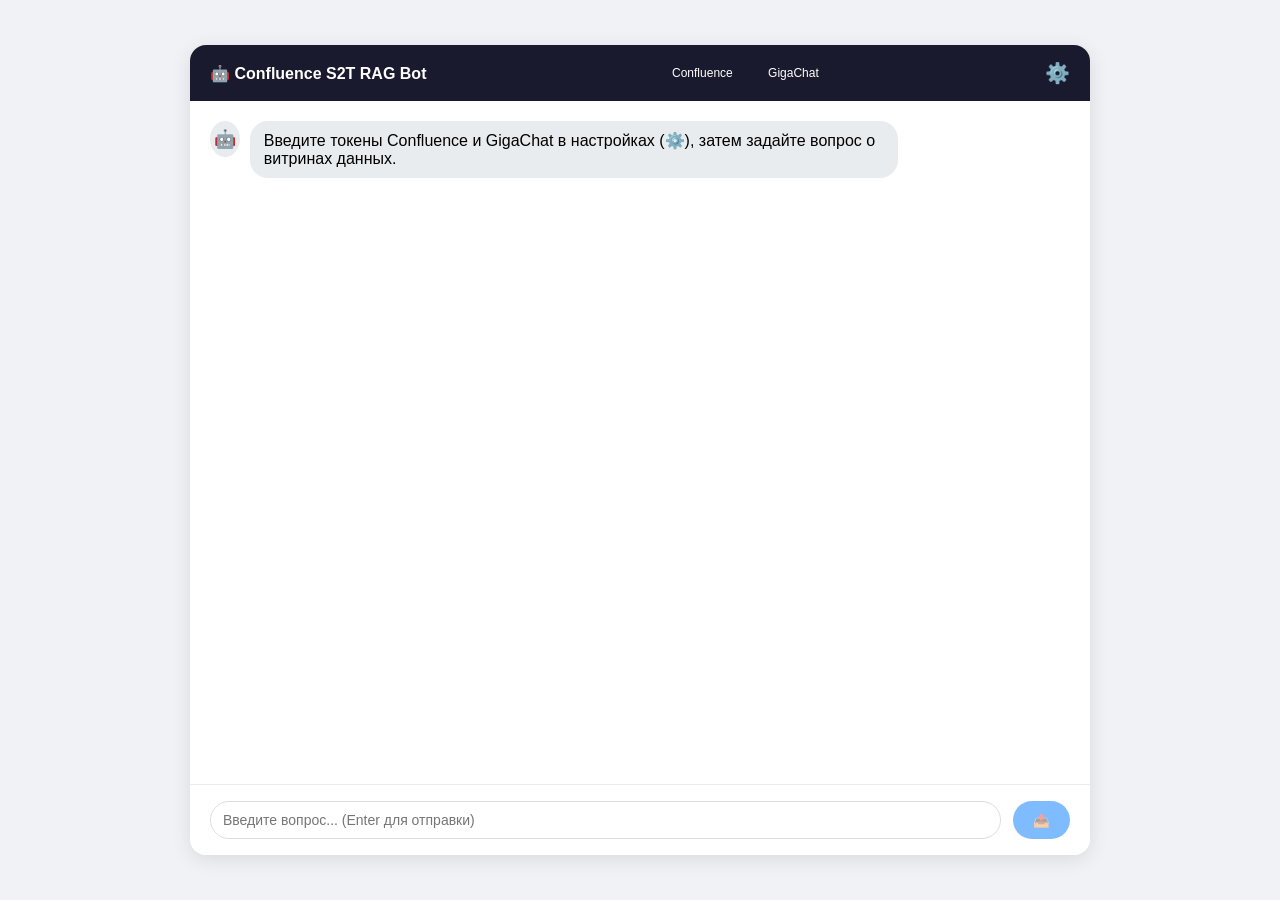
==== app/static/index.html @ 078c1979 "added logic for frontend" ====
<!DOCTYPE html>
<html lang="ru">
<head>
    <meta charset="UTF-8">
    <meta name="viewport" content="width=device-width, initial-scale=1.0">
    <title>Confluence S2T RAG Bot</title>
    <style>
        * { box-sizing: border-box; margin: 0; padding: 0; }
        body {
            font-family: -apple-system, BlinkMacSystemFont, 'Segoe UI', Roboto, sans-serif;
            background: #f0f2f5;
            height: 100vh;
            display: flex;
            justify-content: center;
            align-items: center;
        }
        .app {
            width: 100%;
            max-width: 900px;
            height: 90vh;
            background: white;
            border-radius: 16px;
            box-shadow: 0 4px 20px rgba(0,0,0,0.1);
            display: flex;
            flex-direction: column;
            overflow: hidden;
        }
        .header {
            padding: 16px 20px;
            background: #1a1a2e;
            color: white;
            display: flex;
            justify-content: space-between;
            align-items: center;
        }
        .status {
            display: flex;
            gap: 16px;
            font-size: 12px;
        }
        .status-dot {
            display: inline-block;
            width: 10px;
            height: 10px;
            border-radius: 50%;
            margin-right: 6px;
        }
        .status-dot.green { background: #4cd964; box-shadow: 0 0 4px #4cd964; }
        .status-dot.red { background: #ff3b30; }
        .settings-panel {
            background: #f8f9fa;
            padding: 16px 20px;
            border-bottom: 1px solid #e9ecef;
            display: none;
        }
        .settings-panel.show { display: block; }
        .setting-row {
            margin-bottom: 12px;
            display: flex;
            gap: 12px;
            align-items: center;
            flex-wrap: wrap;
        }
        .setting-row label {
            width: 140px;
            font-weight: 500;
            font-size: 13px;
        }
        .setting-row input {
            flex: 1;
            padding: 8px 12px;
            border: 1px solid #ddd;
            border-radius: 8px;
            font-size: 14px;
            min-width: 200px;
        }
        .setting-row a {
            font-size: 12px;
            color: #007aff;
        }
        .btn {
            padding: 8px 16px;
            border: none;
            border-radius: 8px;
            cursor: pointer;
            font-size: 13px;
            font-weight: 500;
        }
        .btn-primary {
            background: #007aff;
            color: white;
        }
        .btn-secondary {
            background: #e9ecef;
            color: #333;
        }
        .btn-danger {
            background: #ff3b30;
            color: white;
        }
        .chat-area {
            flex: 1;
            overflow-y: auto;
            padding: 20px;
            display: flex;
            flex-direction: column;
            gap: 12px;
        }
        .message {
            display: flex;
            gap: 10px;
            max-width: 80%;
        }
        .message.user {
            align-self: flex-end;
            flex-direction: row-reverse;
        }
        .message.bot {
            align-self: flex-start;
        }
        .avatar {
            width: 36px;
            height: 36px;
            border-radius: 50%;
            background: #e9ecef;
            display: flex;
            align-items: center;
            justify-content: center;
            font-size: 18px;
        }
        .message.user .avatar { background: #007aff; color: white; }
        .bubble {
            background: #e9ecef;
            padding: 10px 14px;
            border-radius: 18px;
            max-width: 100%;
            word-wrap: break-word;
        }
        .message.user .bubble {
            background: #007aff;
            color: white;
        }
        .bubble pre {
            background: #2d2d2d;
            color: #f8f8f2;
            padding: 8px;
            border-radius: 6px;
            overflow-x: auto;
            font-size: 12px;
        }
        .copy-btn {
            margin-left: 8px;
            font-size: 11px;
            background: none;
            border: none;
            cursor: pointer;
            color: #666;
        }
        .input-area {
            padding: 16px 20px;
            border-top: 1px solid #e9ecef;
            display: flex;
            gap: 12px;
            background: white;
        }
        .input-area textarea {
            flex: 1;
            padding: 10px 12px;
            border: 1px solid #ddd;
            border-radius: 24px;
            resize: none;
            font-family: inherit;
            font-size: 14px;
            max-height: 100px;
        }
        .input-area button {
            padding: 0 20px;
            background: #007aff;
            color: white;
            border: none;
            border-radius: 24px;
            cursor: pointer;
            font-weight: 500;
        }
        .input-area button:disabled {
            opacity: 0.5;
            cursor: not-allowed;
        }
        .instruction-row {
            margin-bottom: 16px;
            padding-left: 152px;
            font-size: 12px;
            color: #666;
        }
        .instruction-row a {
            color: #007aff;
            text-decoration: none;
        }
        .instruction-row a:hover {
            text-decoration: underline;
        }
        .instruction-row span {
            color: #666;
        }
        .typing {
            color: #666;
            font-size: 13px;
            padding: 8px 12px;
            display: flex;
            align-items: center;
            gap: 6px;
        }
        .typing span {
            animation: blink 1.4s infinite;
        }
        @keyframes blink {
            0%, 100% { opacity: 0.2; }
            50% { opacity: 1; }
        }
        .action-buttons {
            display: flex;
            gap: 8px;
            margin-top: 8px;
        }
    </style>
</head>
<body>
<div class="app">
    <div class="header">
        <strong>🤖 Confluence S2T RAG Bot</strong>
        <div class="status">
            <span><span class="status-dot" id="confluence-status"></span> Confluence</span>
            <span><span class="status-dot" id="llm-status"></span> GigaChat</span>
        </div>
    </div>

    <div class="settings-panel" id="settingsPanel">
        <div class="setting-row">
            <label>🔑 Confluence Token</label>
            <input type="password" id="confluenceToken" placeholder="Введите токен">
        </div>
        <div class="instruction-row">
            <a href="https://confluence.delta.sbrf.ru/plugins/personalaccesstokens/usertokens.action" target="_blank">Пройдите по ссылке</a>
            <span> - нажмите "Создать маркер" - задайте любое имя и срок действия</span>
        </div>

        <div class="setting-row">
            <label>🤖 GigaChat API Key</label>
            <input type="password" id="gigachatToken" placeholder="Введите API-ключ">
        </div>
        <div class="instruction-row">
            <a href="https://developers.sber.ru/studio/login" target="_blank"> Авторизуйтесь по ссылке </a>
            <span> удобным способом - настройть API </span>
        </div>
        <div class="setting-row">
            <button class="btn btn-primary" id="saveSettingsBtn">💾 Сохранить</button>
            <button class="btn btn-secondary" id="clearSettingsBtn">🗑️ Сбросить</button>
            <button class="btn btn-secondary" id="testConnectionBtn">🔌 Проверить</button>
        </div>
    </div>

    <div class="chat-area" id="chatArea">
        <div class="message bot">
            <div class="avatar">🤖</div>
            <div class="bubble">Введите токены Confluence и GigaChat в настройках (⚙️), затем задайте вопрос о витринах данных.</div>
        </div>
    </div>

    <div class="input-area">
        <textarea id="questionInput" rows="1" placeholder="Введите вопрос... (Enter для отправки)"></textarea>
        <button id="sendBtn" disabled>📤</button>
    </div>
</div>

<script>
    // --- Конфигурация ---
    const API_BASE = '';  // пусто = относительный путь к /ask
    const CONFLUENCE_TOKEN_KEY = 'confluence_token';
    const GIGACHAT_TOKEN_KEY = 'gigachat_token';

    // --- DOM элементы ---
    const settingsPanel = document.getElementById('settingsPanel');
    const confluenceTokenInput = document.getElementById('confluenceToken');
    const gigachatTokenInput = document.getElementById('gigachatToken');
    const saveBtn = document.getElementById('saveSettingsBtn');
    const clearBtn = document.getElementById('clearSettingsBtn');
    const testBtn = document.getElementById('testConnectionBtn');
    const sendBtn = document.getElementById('sendBtn');
    const questionInput = document.getElementById('questionInput');
    const chatArea = document.getElementById('chatArea');
    const confluenceStatusDot = document.getElementById('confluence-status');
    const llmStatusDot = document.getElementById('llm-status');

    // Состояние
    let isTyping = false;
    let conversationHistory = [];
    const SESSION_ID = 'session_' + Math.random().toString(36).substr(2, 9);

    // --- Инициализация ---
    function loadTokens() {
        confluenceTokenInput.value = localStorage.getItem(CONFLUENCE_TOKEN_KEY) || '';
        gigachatTokenInput.value = localStorage.getItem(GIGACHAT_TOKEN_KEY) || '';
    }

    function saveTokens() {
        localStorage.setItem(CONFLUENCE_TOKEN_KEY, confluenceTokenInput.value);
        localStorage.setItem(GIGACHAT_TOKEN_KEY, gigachatTokenInput.value);
        updateSendButtonState();
        showStatusMessage('Настройки сохранены', 'info');
    }

    function clearTokens() {
        localStorage.removeItem(CONFLUENCE_TOKEN_KEY);
        localStorage.removeItem(GIGACHAT_TOKEN_KEY);
        confluenceTokenInput.value = '';
        gigachatTokenInput.value = '';
        updateSendButtonState();
        showStatusMessage('Настройки сброшены', 'info');
    }

    function updateSendButtonState() {
        const hasTokens = localStorage.getItem(CONFLUENCE_TOKEN_KEY) && localStorage.getItem(GIGACHAT_TOKEN_KEY);
        sendBtn.disabled = !hasTokens || isTyping;
    }

    function showStatusMessage(text, type) {
        const msgDiv = document.createElement('div');
        msgDiv.className = `message bot`;
        msgDiv.innerHTML = `<div class="avatar">ℹ️</div><div class="bubble" style="background:#fff3cd">${text}</div>`;
        chatArea.appendChild(msgDiv);
        chatArea.scrollTop = chatArea.scrollHeight;
        setTimeout(() => msgDiv.remove(), 3000);
    }

    function updateStatusIndicators(confluenceOk, llmOk) {
        confluenceStatusDot.className = confluenceOk ? 'status-dot green' : 'status-dot red';
        llmStatusDot.className = llmOk ? 'status-dot green' : 'status-dot red';
    }

    async function testConnection() {
        try {
            const resp = await fetch(`${API_BASE}/api/health/external`);
            if (resp.ok) {
                const data = await resp.json();
                updateStatusIndicators(data.confluence.status === 'ok', data.gigachat.status === 'ok');
                showStatusMessage('Проверка завершена', 'info');
            }
        } catch(e) {
            updateStatusIndicators(false, false);
        }
    }

    // --- Отправка сообщения ---
    async function sendMessage() {
        const question = questionInput.value.trim();
        if (!question) return;
        if (isTyping) return;

        const confluenceToken = localStorage.getItem(CONFLUENCE_TOKEN_KEY);
        const gigachatToken = localStorage.getItem(GIGACHAT_TOKEN_KEY);
        if (!confluenceToken || !gigachatToken) {
            showStatusMessage('Сначала сохраните токены в настройках (⚙️)', 'error');
            return;
        }

        addMessage('user', question);
        questionInput.value = '';
        questionInput.style.height = 'auto';

        isTyping = true;
        updateSendButtonState();
        const typingDiv = addTypingIndicator();

        try {
            const response = await fetch(`${API_BASE}/ask`, {
                method: 'POST',
                headers: { 'Content-Type': 'application/json' },
                body: JSON.stringify({
                    question: question,
                    session_id: SESSION_ID,
                    confluence_token: confluenceToken,
                    gigachat_token: gigachatToken
                })
            });

            removeTypingIndicator(typingDiv);

            if (!response.ok) {
                const errorText = await response.text();
                addMessage('bot', `❌ Ошибка ${response.status}: ${errorText}`);
                updateStatusIndicators(false, false);
                return;
            }

            const data = await response.json();
            let answerText = data.answer || 'Ответ не получен';
            if (data.sources && data.sources.length) {
                answerText += '\n\n📎 Источники:\n' + data.sources.slice(0,3).map(s => 
                    `- ${s.datamart || s.datamart_name || '?'}`
                ).join('\n');
            }
            addMessage('bot', answerText);
            updateStatusIndicators(true, true);
        } catch (err) {
            removeTypingIndicator(typingDiv);
            addMessage('bot', `❌ Ошибка сети: ${err.message}`);
            updateStatusIndicators(false, false);
        } finally {
            isTyping = false;
            updateSendButtonState();
            questionInput.focus();
        }
    }

    function addMessage(role, text) {
        const messageDiv = document.createElement('div');
        messageDiv.className = `message ${role}`;
        const avatar = role === 'user' ? '👤' : '🤖';
        const formattedText = text.replace(/\n/g, '<br>').replace(/```(\w*)\n([\s\S]*?)```/g, '<pre><code>$2</code></pre>');
        messageDiv.innerHTML = `
            <div class="avatar">${avatar}</div>
            <div class="bubble">
                ${formattedText}
                ${role === 'bot' ? '<button class="copy-btn" onclick="copyToClipboard(this)">📋 Копировать</button>' : ''}
            </div>
        `;
        chatArea.appendChild(messageDiv);
        chatArea.scrollTop = chatArea.scrollHeight;
    }

    function addTypingIndicator() {
        const div = document.createElement('div');
        div.className = 'message bot typing-message';
        div.innerHTML = `<div class="avatar">🤖</div><div class="typing">🤖 <span>●</span><span>●</span><span>●</span> печатает...</div>`;
        chatArea.appendChild(div);
        chatArea.scrollTop = chatArea.scrollHeight;
        return div;
    }

    function removeTypingIndicator(element) {
        if (element && element.remove) element.remove();
    }

    window.copyToClipboard = function(btn) {
        const bubble = btn.closest('.bubble');
        const text = bubble.innerText.replace('📋 Копировать', '').trim();
        navigator.clipboard.writeText(text);
        btn.textContent = '✅';
        setTimeout(() => btn.textContent = '📋 Копировать', 1500);
    };

    function toggleSettings() {
        settingsPanel.classList.toggle('show');
    }

    questionInput.addEventListener('input', function() {
        this.style.height = 'auto';
        this.style.height = Math.min(this.scrollHeight, 100) + 'px';
    });
    questionInput.addEventListener('keydown', (e) => {
        if (e.key === 'Enter' && !e.shiftKey) {
            e.preventDefault();
            sendMessage();
        }
    });

    saveBtn.onclick = saveTokens;
    clearBtn.onclick = clearTokens;
    testBtn.onclick = testConnection;
    sendBtn.onclick = sendMessage;

    const header = document.querySelector('.header');
    const settingsBtn = document.createElement('button');
    settingsBtn.textContent = '⚙️';
    settingsBtn.style.background = 'none';
    settingsBtn.style.border = 'none';
    settingsBtn.style.color = 'white';
    settingsBtn.style.fontSize = '20px';
    settingsBtn.style.cursor = 'pointer';
    settingsBtn.onclick = toggleSettings;
    header.appendChild(settingsBtn);

    loadTokens();
    updateSendButtonState();
    testConnection(); // Начальная проверка
</script>
</body>
</html>
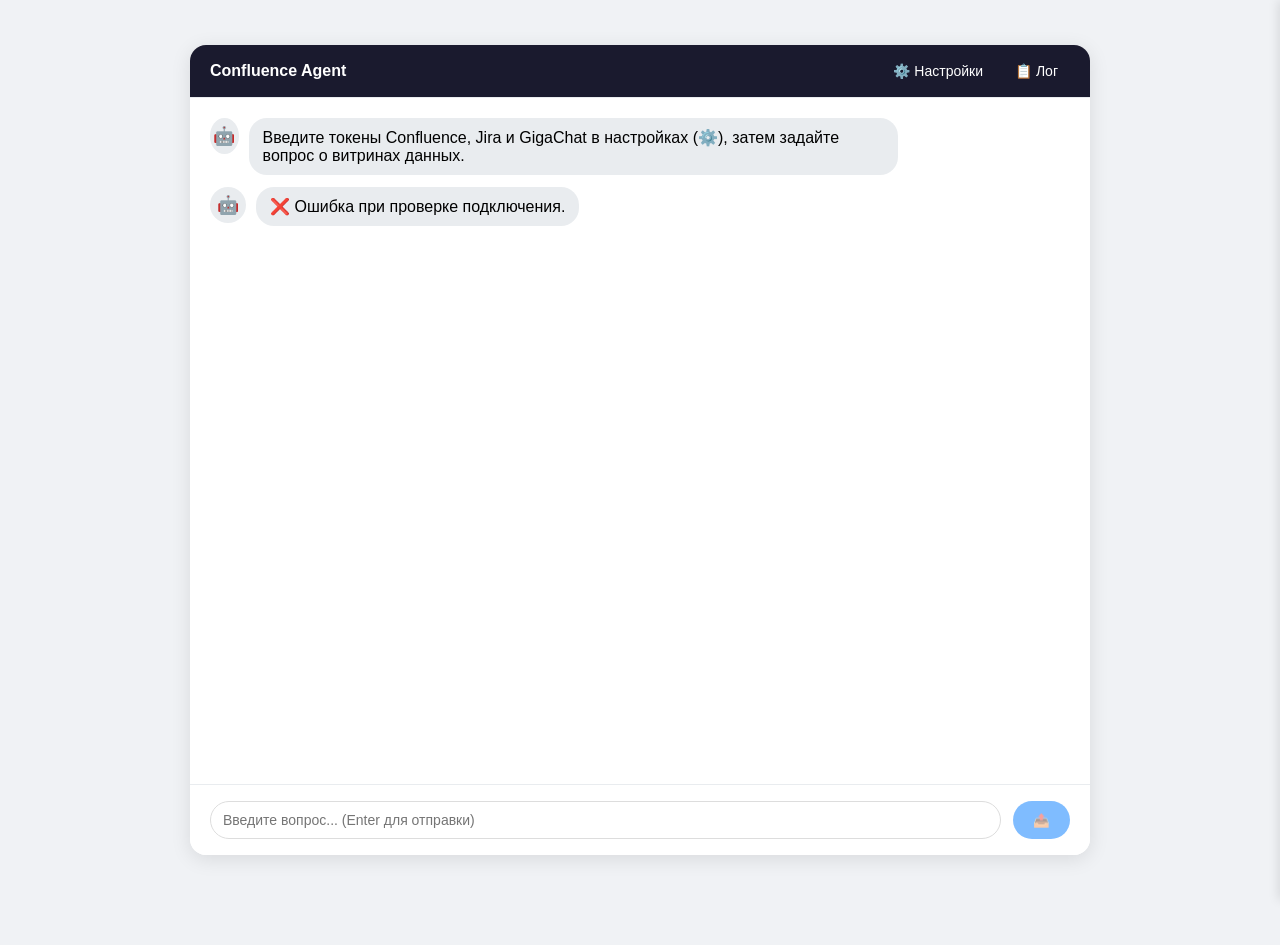
==== commit 96429756: "connect back and front" ====
--- a/app/static/index.html
+++ b/app/static/index.html
@@ -4,16 +4,16 @@
     <meta charset="UTF-8">
     <meta name="viewport" content="width=device-width, initial-scale=1.0">
     <title>Confluence S2T RAG Bot</title>
+    <link rel="icon" type="image/x-icon" href="/ui/favicon.ico">
     <style>
         * { box-sizing: border-box; margin: 0; padding: 0; }
         body {
             font-family: -apple-system, BlinkMacSystemFont, 'Segoe UI', Roboto, sans-serif;
             background: #f0f2f5;
             height: 100vh;
-            display: flex;
-            justify-content: center;
-            align-items: center;
-        }
+            overflow: hidden;
+        }
+        .error-message { color: red; }
         .app {
             width: 100%;
             max-width: 900px;
@@ -24,245 +24,325 @@
             display: flex;
             flex-direction: column;
             overflow: hidden;
-        }
+            position: relative;
+            margin: 5vh auto;
+        }
+        .btn-danger { background: #ff3b30; color: white; }
+        .btn-danger:hover { background: #cc2f26; }
         .header {
-            padding: 16px 20px;
+            padding: 12px 20px;
             background: #1a1a2e;
             color: white;
             display: flex;
             justify-content: space-between;
             align-items: center;
         }
+        .header-left { display: flex; align-items: center; gap: 8px; }
+        .app-title { font-weight: bold; font-size: 16px; }
+        .header-right { display: flex; gap: 8px; }
+        .icon-btn {
+            background: none; border: none; color: white; font-size: 14px;
+            cursor: pointer; padding: 6px 12px; border-radius: 8px;
+            transition: background 0.2s; display: inline-flex; align-items: center; gap: 6px;
+        }
+        .icon-btn:hover { background: rgba(255,255,255,0.2); }
         .status {
-            display: flex;
-            gap: 16px;
-            font-size: 12px;
+            display: flex; gap: 16px; font-size: 12px; justify-content: flex-end;
+            padding: 8px 20px; background: #f8f9fa; border-bottom: 1px solid #e9ecef;
         }
         .status-dot {
-            display: inline-block;
-            width: 10px;
-            height: 10px;
-            border-radius: 50%;
-            margin-right: 6px;
+            display: inline-block; width: 10px; height: 10px; border-radius: 50%;
+            margin-right: 6px; transition: background 0.2s ease;
         }
         .status-dot.green { background: #4cd964; box-shadow: 0 0 4px #4cd964; }
         .status-dot.red { background: #ff3b30; }
+        .status-dot.pulse { animation: pulse-animation 0.8s infinite; }
+        @keyframes pulse-animation {
+            0% { opacity: 0.4; transform: scale(0.8); }
+            50% { opacity: 1; transform: scale(1.2); }
+            100% { opacity: 0.4; transform: scale(0.8); }
+        }
+        .panels-container {
+            background: #f8f9fa;
+            border-bottom: 1px solid #e9ecef;
+            overflow: hidden;
+        }
         .settings-panel {
+            max-height: 0; opacity: 0; overflow: hidden;
+            transition: max-height 0.4s ease-out, opacity 0.3s ease;
+            font-size: 14px;
+        }
+        .settings-panel.show {
+            max-height: 700px; opacity: 1;
+            transition: max-height 0.4s ease-in, opacity 0.3s ease;
+        }
+        .setting-row {
+            margin-bottom: 12px; display: flex; gap: 12px; align-items: center;
+            flex-wrap: wrap; padding: 0 20px;
+        }
+        .setting-row label { width: 140px; font-weight: 500; font-size: 13px; }
+        .password-wrapper {
+            flex: 1; position: relative; display: flex; align-items: center;
+        }
+        .password-wrapper input {
+            width: 100%; padding: 8px 60px 8px 12px; border: 1px solid #ddd;
+            border-radius: 8px; font-size: 14px;
+        }
+        .field-icons {
+            position: absolute; right: 8px; display: flex; gap: 8px;
+            background: white; padding-left: 4px;
+        }
+        .field-icons span { cursor: pointer; font-size: 16px; user-select: none; opacity: 0.6; }
+        .field-icons span:hover { opacity: 1; }
+        .instruction {
+            margin: 8px 0; padding: 0 20px; color: #333; line-height: 1.4;
+        }
+        .instruction a { color: #007aff; text-decoration: none; }
+        .instruction a:hover { text-decoration: underline; }
+        .btn {
+            padding: 8px 16px; border: none; border-radius: 8px; cursor: pointer;
+            font-size: 13px; font-weight: 500; transition: background 0.2s;
+        }
+        .btn-primary { background: #007aff; color: white; }
+        .btn-secondary { background: #e9ecef; color: #333; }
+        .command-row {
+            margin-bottom: 12px; display: flex; gap: 12px; align-items: center;
+            flex-wrap: wrap; padding: 0 20px;
+        }
+        .last-run-date {
+            font-size: 12px; color: #2c3e50; display: flex; align-items: center; gap: 6px;
+        }
+        .refresh-date-btn {
+            background: none; border: none; font-size: 14px; cursor: pointer; padding: 2px;
+            opacity: 0.6;
+        }
+        .refresh-date-btn:hover { opacity: 1; }
+        .chat-area {
+            flex: 1; overflow-y: auto; padding: 20px; display: flex;
+            flex-direction: column; gap: 12px;
+        }
+        .message { display: flex; gap: 10px; max-width: 80%; position: relative; }
+        .message.user { align-self: flex-end; flex-direction: row-reverse; }
+        .message.bot { align-self: flex-start; }
+        .avatar {
+            width: 36px; height: 36px; border-radius: 50%; background: #e9ecef;
+            display: flex; align-items: center; justify-content: center; font-size: 18px;
+        }
+        .message.user .avatar { background: #007aff; color: white; }
+        .bubble {
+            background: #e9ecef; padding: 10px 14px; border-radius: 18px;
+            max-width: 100%; word-wrap: break-word;
+        }
+        .message.user .bubble { background: #007aff; color: white; }
+        .bubble pre {
+            background: #2d2d2d; color: #f8f8f2; padding: 8px; border-radius: 6px;
+            overflow-x: auto; font-size: 12px;
+        }
+        .inline-buttons {
+            display: flex;
+            flex-direction: column;
+            gap: 6px;
+            margin-top: 8px;
+        }
+        .inline-btn {
+            background: #e9ecef;
+            border: none;
+            padding: 8px 12px;
+            border-radius: 20px;
+            font-size: 13px;
+            cursor: pointer;
+            text-align: left;
+            width: fit-content;
+            transition: background 0.2s;
+        }
+        .inline-btn:hover {
+            background: #d0d4d8;
+        }
+        .input-area {
+            padding: 16px 20px; border-top: 1px solid #e9ecef; display: flex;
+            gap: 12px; background: white;
+        }
+        .input-area textarea {
+            flex: 1; padding: 10px 12px; border: 1px solid #ddd; border-radius: 24px;
+            resize: none; font-family: inherit; font-size: 14px; max-height: 100px;
+        }
+        .input-area button {
+            padding: 0 20px; background: #007aff; color: white; border: none;
+            border-radius: 24px; cursor: pointer; font-weight: 500;
+        }
+        .input-area button:disabled { opacity: 0.5; cursor: not-allowed; }
+        .typing {
+            color: #666; font-size: 13px; padding: 8px 12px;
+            display: flex; align-items: center; gap: 6px;
+        }
+        .typing span { animation: blink 1.4s infinite; }
+        @keyframes blink { 0%,100%{opacity:0.2;} 50%{opacity:1;} }
+
+        /* Боковая панель логов - без скругления углов */
+        .logs-sidebar {
+            position: fixed;
+            top: 0;
+            right: -450px;
+            width: 450px;
+            height: 100%;
             background: #f8f9fa;
-            padding: 16px 20px;
-            border-bottom: 1px solid #e9ecef;
-            display: none;
-        }
-        .settings-panel.show { display: block; }
-        .setting-row {
-            margin-bottom: 12px;
+            box-shadow: -2px 0 10px rgba(0,0,0,0.1);
+            transition: right 0.3s ease;
+            z-index: 1000;
             display: flex;
-            gap: 12px;
+            flex-direction: column;
+            border-left: 1px solid #ddd;
+            /* Нет border-radius */
+        }
+        .logs-sidebar.open { right: 0; }
+        .logs-header {
+            padding: 16px;
+            background: #1a1a2e;
+            color: white;
+            display: flex;
+            justify-content: space-between;
             align-items: center;
-            flex-wrap: wrap;
-        }
-        .setting-row label {
-            width: 140px;
-            font-weight: 500;
-            font-size: 13px;
-        }
-        .setting-row input {
-            flex: 1;
-            padding: 8px 12px;
-            border: 1px solid #ddd;
-            border-radius: 8px;
-            font-size: 14px;
-            min-width: 200px;
-        }
-        .setting-row a {
-            font-size: 12px;
-            color: #007aff;
-        }
-        .btn {
-            padding: 8px 16px;
+            /* Нет border-radius */
+        }
+        .logs-header button {
+            background: none;
             border: none;
-            border-radius: 8px;
+            color: white;
+            font-size: 24px;
             cursor: pointer;
-            font-size: 13px;
-            font-weight: 500;
-        }
-        .btn-primary {
-            background: #007aff;
-            color: white;
-        }
-        .btn-secondary {
-            background: #e9ecef;
-            color: #333;
-        }
-        .btn-danger {
-            background: #ff3b30;
-            color: white;
-        }
-        .chat-area {
+        }
+        .logs-area {
             flex: 1;
             overflow-y: auto;
-            padding: 20px;
-            display: flex;
-            flex-direction: column;
-            gap: 12px;
-        }
-        .message {
-            display: flex;
-            gap: 10px;
-            max-width: 80%;
-        }
-        .message.user {
-            align-self: flex-end;
-            flex-direction: row-reverse;
-        }
-        .message.bot {
-            align-self: flex-start;
-        }
-        .avatar {
-            width: 36px;
-            height: 36px;
-            border-radius: 50%;
-            background: #e9ecef;
-            display: flex;
-            align-items: center;
-            justify-content: center;
-            font-size: 18px;
-        }
-        .message.user .avatar { background: #007aff; color: white; }
-        .bubble {
-            background: #e9ecef;
-            padding: 10px 14px;
-            border-radius: 18px;
-            max-width: 100%;
-            word-wrap: break-word;
-        }
-        .message.user .bubble {
-            background: #007aff;
-            color: white;
-        }
-        .bubble pre {
-            background: #2d2d2d;
-            color: #f8f8f2;
-            padding: 8px;
-            border-radius: 6px;
-            overflow-x: auto;
+            padding: 16px;
+            background: #1e1e1e;
+            color: #d4d4d4;
+            font-family: 'Courier New', monospace;
             font-size: 12px;
-        }
-        .copy-btn {
-            margin-left: 8px;
-            font-size: 11px;
-            background: none;
-            border: none;
-            cursor: pointer;
-            color: #666;
-        }
-        .input-area {
-            padding: 16px 20px;
-            border-top: 1px solid #e9ecef;
-            display: flex;
-            gap: 12px;
-            background: white;
-        }
-        .input-area textarea {
-            flex: 1;
-            padding: 10px 12px;
-            border: 1px solid #ddd;
-            border-radius: 24px;
-            resize: none;
-            font-family: inherit;
-            font-size: 14px;
-            max-height: 100px;
-        }
-        .input-area button {
-            padding: 0 20px;
-            background: #007aff;
-            color: white;
-            border: none;
-            border-radius: 24px;
-            cursor: pointer;
-            font-weight: 500;
-        }
-        .input-area button:disabled {
-            opacity: 0.5;
-            cursor: not-allowed;
-        }
-        .instruction-row {
-            margin-bottom: 16px;
-            padding-left: 152px;
-            font-size: 12px;
-            color: #666;
-        }
-        .instruction-row a {
-            color: #007aff;
-            text-decoration: none;
-        }
-        .instruction-row a:hover {
-            text-decoration: underline;
-        }
-        .instruction-row span {
-            color: #666;
-        }
-        .typing {
-            color: #666;
-            font-size: 13px;
-            padding: 8px 12px;
-            display: flex;
-            align-items: center;
-            gap: 6px;
-        }
-        .typing span {
-            animation: blink 1.4s infinite;
-        }
-        @keyframes blink {
-            0%, 100% { opacity: 0.2; }
-            50% { opacity: 1; }
-        }
-        .action-buttons {
+            white-space: pre-wrap;
+            margin: 0;
+            /* Нет border-radius */
+            user-select: text;  /* Разрешаем выделение текста */
+            -webkit-user-select: text;
+            cursor: text;
+        }
+        /* Убираем автоматическое снятие выделения */
+        .logs-area:focus {
+            outline: none;
+        }
+        .logs-controls {
+            padding: 12px;
+            background: #fff;
+            border-top: 1px solid #ddd;
             display: flex;
             gap: 8px;
-            margin-top: 8px;
-        }
+            justify-content: flex-end;
+        }
+        .overlay {
+            display: none;
+            position: fixed;
+            top: 0;
+            left: 0;
+            width: 100%;
+            height: 100%;
+            background: rgba(0,0,0,0.3);
+            z-index: 999;
+        }
+        .overlay.show { display: block; }
     </style>
 </head>
 <body>
 <div class="app">
     <div class="header">
-        <strong>🤖 Confluence S2T RAG Bot</strong>
-        <div class="status">
-            <span><span class="status-dot" id="confluence-status"></span> Confluence</span>
-            <span><span class="status-dot" id="llm-status"></span> GigaChat</span>
+        <div class="header-left"><span class="app-title">Confluence Agent</span></div>
+        <div class="header-right">
+            <button class="icon-btn" id="toggleSettingsBtn">⚙️ Настройки</button>
+            <button class="icon-btn" id="toggleLogsBtn">📋 Лог</button>
         </div>
     </div>
 
-    <div class="settings-panel" id="settingsPanel">
-        <div class="setting-row">
-            <label>🔑 Confluence Token</label>
-            <input type="password" id="confluenceToken" placeholder="Введите токен">
-        </div>
-        <div class="instruction-row">
-            <a href="https://confluence.delta.sbrf.ru/plugins/personalaccesstokens/usertokens.action" target="_blank">Пройдите по ссылке</a>
-            <span> - нажмите "Создать маркер" - задайте любое имя и срок действия</span>
-        </div>
-
-        <div class="setting-row">
-            <label>🤖 GigaChat API Key</label>
-            <input type="password" id="gigachatToken" placeholder="Введите API-ключ">
-        </div>
-        <div class="instruction-row">
-            <a href="https://developers.sber.ru/studio/login" target="_blank"> Авторизуйтесь по ссылке </a>
-            <span> удобным способом - настройть API </span>
-        </div>
-        <div class="setting-row">
-            <button class="btn btn-primary" id="saveSettingsBtn">💾 Сохранить</button>
-            <button class="btn btn-secondary" id="clearSettingsBtn">🗑️ Сбросить</button>
-            <button class="btn btn-secondary" id="testConnectionBtn">🔌 Проверить</button>
+    <div class="panels-container">
+        <div class="settings-panel" id="settingsPanel">
+            <div class="status">
+                <span><span class="status-dot" id="confluence-status-dot"></span> Confluence</span>
+                <span><span class="status-dot" id="jira-status-dot"></span> Jira</span>
+                <span><span class="status-dot" id="llm-status-dot"></span> GigaChat</span>
+            </div>
+            <div class="instruction">
+                <span>1. Введите токен Confluence, получив его </span>
+                <a href="https://confluence.delta.sbrf.ru/plugins/personalaccesstokens/usertokens.action" target="_blank">по ссылке</a>
+                <span> - нажмите "Создать маркер".</span>
+            </div>
+            <div class="setting-row">
+                <label>🔑 Confluence Token</label>
+                <div class="password-wrapper">
+                    <input type="password" id="confluenceToken" placeholder="Введите токен">
+                    <div class="field-icons">
+                        <span class="toggle-visibility" data-target="confluenceToken">👁️</span>
+                        <span class="clear-field" data-target="confluenceToken">❌</span>
+                    </div>
+                </div>
+            </div>
+            <div class="instruction">
+                <span>2. Введите токен Jira </span>
+                <a href="https://jira.delta.sbrf.ru/secure/ViewProfile.jspa?selectedTab=com.atlassian.pats.pats-plugin:jira-user-personal-access-tokens" target="_blank">по ссылке</a>
+                <span> - нажмите "Создать маркер".</span>
+            </div>
+            <div class="setting-row">
+                <label>🔑 Jira Token</label>
+                <div class="password-wrapper">
+                    <input type="password" id="jiraToken" placeholder="Введите токен">
+                    <div class="field-icons">
+                        <span class="toggle-visibility" data-target="jiraToken">👁️</span>
+                        <span class="clear-field" data-target="jiraToken">❌</span>
+                    </div>
+                </div>
+            </div>
+            <div class="instruction">
+                <span>3. Введите GigaChat API Key. Для этого </span>
+                <a href="https://developers.sber.ru/studio/login" target="_blank">авторизуйтесь по ссылке</a>
+                <span> - настройте API.</span>
+            </div>
+            <div class="setting-row">
+                <label>🤖 GigaChat API Key</label>
+                <div class="password-wrapper">
+                    <input type="password" id="gigachatToken" placeholder="Введите API-ключ">
+                    <div class="field-icons">
+                        <span class="toggle-visibility" data-target="gigachatToken">👁️</span>
+                        <span class="clear-field" data-target="gigachatToken">❌</span>
+                    </div>
+                </div>
+            </div>
+            <div class="instruction">
+                <span>4. Нажмите "Сохранить токены". Вы так же можете сбросить токены и проверить соединение в индикаторах выше.</span>
+            </div>
+            <div class="setting-row" style="margin-top:12px">
+                <button class="btn btn-primary" id="saveSettingsBtn">💾 Сохранить токены</button>
+                <button class="btn btn-secondary" id="clearSettingsBtn">🗑️ Сбросить токены</button>
+                <button class="btn btn-secondary" id="testConnectionBtn">🔌 Проверить подключение к сервисам</button>
+            </div>
+            <div class="instruction">
+                <span>5. Если ранее не было выполнено обновление RAG - выполните.</span>
+            </div>
+            <div class="command-row">
+                <button class="btn btn-secondary" id="updateRagBtn">Update RAG</button>
+                <div class="last-run-date">
+                    <span>📅 Последний апдейт RAG:</span>
+                    <span id="lastUpdateRagDate">—</span>
+                    <button class="refresh-date-btn" id="refreshUpdateRagDateBtn" title="Обновить">🔄</button>
+                </div>
+            </div>
+            <div class="setting-row" style="margin-top:12px">
+                <button class="btn btn-danger" id="shutdownBtn">⛔ Закрыть бота</button>
+                <button class="btn btn-secondary" id="clearHistoryBtn">🗑️ Очистить историю чата</button>
+            </div>
         </div>
     </div>
 
     <div class="chat-area" id="chatArea">
         <div class="message bot">
             <div class="avatar">🤖</div>
-            <div class="bubble">Введите токены Confluence и GigaChat в настройках (⚙️), затем задайте вопрос о витринах данных.</div>
+            <div class="bubble">Введите токены Confluence, Jira и GigaChat в настройках (⚙️), затем задайте вопрос о витринах данных.</div>
         </div>
     </div>
 
@@ -272,15 +352,33 @@
     </div>
 </div>
 
+<div class="overlay" id="overlay"></div>
+<div class="logs-sidebar" id="logsSidebar">
+    <div class="logs-header">
+        <strong>📋 Логи выполнения команд</strong>
+        <button id="closeLogsBtn">&times;</button>
+    </div>
+    <div class="logs-area" id="logsArea">Загрузка...</div>
+    <div class="logs-controls">
+        <button class="btn btn-secondary" id="refreshLogsBtn">🔄 Обновить</button>
+        <button class="btn btn-secondary" id="clearLogsDisplayBtn">🗑️ Очистить экран</button>
+        <button class="btn btn-secondary" id="downloadLogsBtn">💾 Скачать</button>
+    </div>
+</div>
+
 <script>
-    // --- Конфигурация ---
-    const API_BASE = '';  // пусто = относительный путь к /ask
-    const CONFLUENCE_TOKEN_KEY = 'confluence_token';
-    const GIGACHAT_TOKEN_KEY = 'gigachat_token';
-
-    // --- DOM элементы ---
+    const API_BASE = '';
+    const STORED_SESSION_KEY = 'chat_session_id';
+    
+    // DOM элементы
     const settingsPanel = document.getElementById('settingsPanel');
+    const toggleSettingsBtn = document.getElementById('toggleSettingsBtn');
+    const toggleLogsBtn = document.getElementById('toggleLogsBtn');
+    const logsSidebar = document.getElementById('logsSidebar');
+    const overlay = document.getElementById('overlay');
+    const closeLogsBtn = document.getElementById('closeLogsBtn');
     const confluenceTokenInput = document.getElementById('confluenceToken');
+    const jiraTokenInput = document.getElementById('jiraToken');
     const gigachatTokenInput = document.getElementById('gigachatToken');
     const saveBtn = document.getElementById('saveSettingsBtn');
     const clearBtn = document.getElementById('clearSettingsBtn');
@@ -288,39 +386,281 @@
     const sendBtn = document.getElementById('sendBtn');
     const questionInput = document.getElementById('questionInput');
     const chatArea = document.getElementById('chatArea');
-    const confluenceStatusDot = document.getElementById('confluence-status');
-    const llmStatusDot = document.getElementById('llm-status');
-
-    // Состояние
+    const confluenceStatusDot = document.getElementById('confluence-status-dot');
+    const jiraStatusDot = document.getElementById('jira-status-dot');
+    const llmStatusDot = document.getElementById('llm-status-dot');
+    const updateRagBtn = document.getElementById('updateRagBtn');
+    const refreshLogsBtn = document.getElementById('refreshLogsBtn');
+    const clearLogsDisplayBtn = document.getElementById('clearLogsDisplayBtn');
+    const downloadLogsBtn = document.getElementById('downloadLogsBtn');
+    const logsArea = document.getElementById('logsArea');
+    const lastUpdateRagDateSpan = document.getElementById('lastUpdateRagDate');
+    const refreshUpdateRagDateBtn = document.getElementById('refreshUpdateRagDateBtn');
+    const clearHistoryBtn = document.getElementById('clearHistoryBtn');
+
     let isTyping = false;
-    let conversationHistory = [];
-    const SESSION_ID = 'session_' + Math.random().toString(36).substr(2, 9);
-
-    // --- Инициализация ---
-    function loadTokens() {
-        confluenceTokenInput.value = localStorage.getItem(CONFLUENCE_TOKEN_KEY) || '';
-        gigachatTokenInput.value = localStorage.getItem(GIGACHAT_TOKEN_KEY) || '';
-    }
-
-    function saveTokens() {
-        localStorage.setItem(CONFLUENCE_TOKEN_KEY, confluenceTokenInput.value);
-        localStorage.setItem(GIGACHAT_TOKEN_KEY, gigachatTokenInput.value);
-        updateSendButtonState();
-        showStatusMessage('Настройки сохранены', 'info');
-    }
-
-    function clearTokens() {
-        localStorage.removeItem(CONFLUENCE_TOKEN_KEY);
-        localStorage.removeItem(GIGACHAT_TOKEN_KEY);
-        confluenceTokenInput.value = '';
-        gigachatTokenInput.value = '';
-        updateSendButtonState();
-        showStatusMessage('Настройки сброшены', 'info');
-    }
-
-    function updateSendButtonState() {
-        const hasTokens = localStorage.getItem(CONFLUENCE_TOKEN_KEY) && localStorage.getItem(GIGACHAT_TOKEN_KEY);
-        sendBtn.disabled = !hasTokens || isTyping;
+    let currentSessionId = localStorage.getItem(STORED_SESSION_KEY);
+    if (!currentSessionId) {
+        currentSessionId = 'session_' + Math.random().toString(36).substr(2, 9);
+        localStorage.setItem(STORED_SESSION_KEY, currentSessionId);
+    }
+    let logsUpdateInterval = null;
+    let pendingCommand = null;
+
+    // Хранение состояния для инлайн-кнопок
+    let selectedTemplate = null;  // { id, label, template }
+    let currentQuestion = null;    // сформированный вопрос для отправки
+
+    // --- Вспомогательные функции ---
+    async function sendQuestionToBot(question) {
+        if (!question || isTyping) return;
+        
+        // Добавляем сообщение пользователя в чат
+        addMessage('user', question);
+        
+        isTyping = true;
+        sendBtn.disabled = true;
+        
+        const typingDiv = addTypingIndicator();
+        
+        try {
+            const response = await fetch(`${API_BASE}/ask`, {
+                method: 'POST',
+                headers: { 'Content-Type': 'application/json' },
+                body: JSON.stringify({ question: question, session_id: currentSessionId })
+            });
+            
+            removeTypingIndicator(typingDiv);
+            
+            if (!response.ok) {
+                const errorText = await response.text();
+                addMessage('bot', `❌ Ошибка ${response.status}: ${errorText}`);
+                return;
+            }
+            
+            const data = await response.json();
+            let answerText = data.answer || 'Ответ не получен';
+            if (data.sources && data.sources.length) {
+                answerText += '\n\n📎 Источники:\n' + data.sources.slice(0,3).map(s => `- ${s.datamart || s.datamart_name || '?'}`).join('\n');
+            }
+            addMessage('bot', answerText);
+        } catch (err) {
+            removeTypingIndicator(typingDiv);
+            addMessage('bot', `❌ Ошибка сети: ${err.message}`);
+        } finally {
+            isTyping = false;
+            sendBtn.disabled = false;
+            questionInput.focus();
+        }
+    }
+
+    function addMessage(role, text, extraButtons = null) {
+        const messageDiv = document.createElement('div');
+        messageDiv.className = `message ${role}`;
+        const avatar = role === 'user' ? '👤' : '🤖';
+        const formattedText = text.replace(/\n/g, '<br>').replace(/```(\w*)\n([\s\S]*?)```/g, '<pre><code>$2</code></pre>');
+        let buttonsHtml = '';
+        if (extraButtons && extraButtons.length) {
+            buttonsHtml = '<div class="inline-buttons">' + extraButtons.map(btn => 
+                `<button class="inline-btn" data-value="${btn.value}" data-type="${btn.type}" data-template-id="${btn.templateId || ''}" data-template="${btn.template || ''}">${btn.label}</button>`
+            ).join('') + '</div>';
+        }
+        messageDiv.innerHTML = `
+            <div class="avatar">${avatar}</div>
+            <div class="bubble">
+                ${formattedText}
+                ${buttonsHtml}
+            </div>
+        `;
+        chatArea.appendChild(messageDiv);
+        chatArea.scrollTop = chatArea.scrollHeight;
+        
+        // Привязываем обработчики к кнопкам после добавления в DOM
+        if (extraButtons && extraButtons.length) {
+            messageDiv.querySelectorAll('.inline-btn').forEach(btn => {
+                btn.addEventListener('click', async () => {
+                    const value = btn.getAttribute('data-value');
+                    const type = btn.getAttribute('data-type');
+                    const templateId = btn.getAttribute('data-template-id');
+                    const templateText = btn.getAttribute('data-template');
+                    
+                    if (type === 'template') {
+                        // Сохраняем выбранный шаблон
+                        selectedTemplate = {
+                            id: templateId,
+                            label: btn.innerText,
+                            template: templateText
+                        };
+                        // Показываем список витрин
+                        await showDatamartButtons();
+                    } else if (type === 'datamart') {
+                        // Формируем полный вопрос, подставляя витрину в шаблон
+                        if (selectedTemplate && selectedTemplate.template) {
+                            const fullQuestion = selectedTemplate.template.replace('{datamart}', value);
+                            // Отправляем вопрос боту
+                            await sendQuestionToBot(fullQuestion);
+                            // Сбрасываем выбранный шаблон
+                            selectedTemplate = null;
+                        } else {
+                            addMessage('bot', '❌ Ошибка: не выбран шаблон вопроса.');
+                        }
+                    }
+                });
+            });
+        }
+    }
+
+    async function showDatamartButtons() {
+        if (!selectedTemplate) return;
+        
+        try {
+            const resp = await fetch(`${API_BASE}/api/datamarts/list`);
+            if (resp.ok) {
+                const datamarts = await resp.json();
+                if (datamarts.length === 0) {
+                    addMessage('bot', '❌ Нет доступных витрин. Сначала выполните Update RAG.');
+                    selectedTemplate = null;
+                    return;
+                }
+                const buttons = datamarts.map(dm => ({ 
+                    label: dm, 
+                    value: dm, 
+                    type: 'datamart',
+                    templateId: selectedTemplate.id,
+                    template: selectedTemplate.template
+                }));
+                addMessage('bot', `📌 Выберите витрину для вопроса: "${selectedTemplate.label}"`, buttons);
+            } else {
+                addMessage('bot', '❌ Не удалось получить список витрин.');
+                selectedTemplate = null;
+            }
+        } catch (err) {
+            addMessage('bot', `❌ Ошибка: ${err.message}`);
+            selectedTemplate = null;
+        }
+    }
+
+    async function loadQuestionTemplates() {
+        try {
+            const resp = await fetch(`${API_BASE}/api/questions/templates`);
+            if (resp.ok) {
+                const templates = await resp.json();
+                const buttons = templates.map(t => ({ 
+                    label: t.label, 
+                    value: t.id, 
+                    type: 'template',
+                    templateId: t.id,
+                    template: t.template
+                }));
+                addMessage('bot', '📝 Напишите вопрос или выберите из списка:', buttons);
+            }
+        } catch (err) {
+            console.error('Failed to load templates', err);
+        }
+    }
+
+    // --- Управление боковой панелью логов ---
+    function openLogsSidebar() { logsSidebar.classList.add('open'); overlay.classList.add('show'); startLogsUpdates(); }
+    function closeLogsSidebar() { logsSidebar.classList.remove('open'); overlay.classList.remove('show'); stopLogsUpdates(); }
+    function startLogsUpdates() { if (logsUpdateInterval) clearInterval(logsUpdateInterval); fetchLogs(); logsUpdateInterval = setInterval(fetchLogs, 1000); }
+    function stopLogsUpdates() { if (logsUpdateInterval) clearInterval(logsUpdateInterval); logsUpdateInterval = null; }
+
+    // --- Загрузка истории чата ---
+    async function loadChatHistory() {
+        try {
+            const resp = await fetch(`${API_BASE}/api/chat/history/${currentSessionId}`);
+            if (resp.ok) {
+                const history = await resp.json();
+                while (chatArea.children.length > 1) chatArea.removeChild(chatArea.lastChild);
+                for (const msg of history) {
+                    addMessage('user', msg.user);
+                    let botText = msg.bot;
+                    if (msg.sources && msg.sources.length) botText += '\n\n📎 Источники: ' + msg.sources.join(', ');
+                    addMessage('bot', botText);
+                }
+            }
+        } catch (err) { console.error('Failed to load chat history', err); }
+    }
+
+    // --- Загрузка даты последнего RAG ---
+    async function loadLastEvents() {
+        try {
+            const resp = await fetch(`${API_BASE}/api/sync/last-events`);
+            if (resp.ok) {
+                const data = await resp.json();
+                lastUpdateRagDateSpan.innerText = data.last_rag_update ? new Date(data.last_rag_update).toLocaleString() : 'Не выполнялся';
+            } else throw new Error();
+        } catch (err) { lastUpdateRagDateSpan.innerText = 'Ошибка'; }
+    }
+
+    // --- Проверка статусов ---
+    async function updateStatusIndicators() {
+        const dots = [confluenceStatusDot, jiraStatusDot, llmStatusDot];
+        dots.forEach(dot => dot.classList.add('pulse'));
+        try {
+            const resp = await fetch(`${API_BASE}/api/health/external`);
+            if (resp.ok) {
+                const data = await resp.json();
+                confluenceStatusDot.className = data.confluence?.status === 'ok' ? 'status-dot green' : 'status-dot red';
+                jiraStatusDot.className = data.jira?.status === 'ok' ? 'status-dot green' : 'status-dot red';
+                llmStatusDot.className = data.gigachat?.status === 'ok' ? 'status-dot green' : 'status-dot red';
+                addMessage('bot', '✅ Проверка подключения завершена. Индикаторы обновлены.');
+            } else throw new Error();
+        } catch(e) {
+            confluenceStatusDot.className = 'status-dot red';
+            jiraStatusDot.className = 'status-dot red';
+            llmStatusDot.className = 'status-dot red';
+            addMessage('bot', '❌ Ошибка при проверке подключения.');
+        } finally {
+            dots.forEach(dot => dot.classList.remove('pulse'));
+        }
+    }
+
+    // --- Работа с токенами ---
+    async function saveTokens() {
+        const confluenceToken = confluenceTokenInput.value;
+        const jiraToken = jiraTokenInput.value;
+        const gigachatToken = gigachatTokenInput.value;
+        try {
+            const resp = await fetch(`${API_BASE}/api/save-tokens`, {
+                method: 'POST', headers: { 'Content-Type': 'application/json' },
+                body: JSON.stringify({ confluence_token: confluenceToken, jira_token: jiraToken, gigachat_token: gigachatToken })
+            });
+            const data = await resp.json();
+            if (resp.ok) {
+                showStatusMessage(data.message || 'Настройки сохранены на сервере', 'info');
+                await updateStatusIndicators();
+                await checkTokensConfigured();
+                loadQuestionTemplates();
+            } else showStatusMessage(`Ошибка: ${data.detail || data.message}`, 'error');
+        } catch (err) { showStatusMessage(`Ошибка сети: ${err.message}`, 'error'); }
+    }
+
+    async function clearTokens() {
+        try {
+            const resp = await fetch(`${API_BASE}/api/clear-tokens`, { method: 'POST' });
+            const data = await resp.json();
+            if (resp.ok) {
+                showStatusMessage(data.message || 'Токены удалены с сервера', 'info');
+                await updateStatusIndicators();
+                await checkTokensConfigured();
+            } else showStatusMessage(`Ошибка: ${data.detail || data.message}`, 'error');
+        } catch (err) { showStatusMessage(`Ошибка сети: ${err.message}`, 'error'); }
+    }
+
+    async function checkTokensConfigured() {
+        try {
+            const resp = await fetch(`${API_BASE}/api/tokens-status`);
+            if (resp.ok) {
+                const data = await resp.json();
+                sendBtn.disabled = !data.configured || isTyping;
+                if (!data.configured) settingsPanel.classList.add('show');
+                else if (data.configured && !window._templatesShown) {
+                    window._templatesShown = true;
+                    loadQuestionTemplates();
+                }
+            }
+        } catch (err) { console.error(err); }
     }
 
     function showStatusMessage(text, type) {
@@ -329,103 +669,61 @@
         msgDiv.innerHTML = `<div class="avatar">ℹ️</div><div class="bubble" style="background:#fff3cd">${text}</div>`;
         chatArea.appendChild(msgDiv);
         chatArea.scrollTop = chatArea.scrollHeight;
-        setTimeout(() => msgDiv.remove(), 3000);
-    }
-
-    function updateStatusIndicators(confluenceOk, llmOk) {
-        confluenceStatusDot.className = confluenceOk ? 'status-dot green' : 'status-dot red';
-        llmStatusDot.className = llmOk ? 'status-dot green' : 'status-dot red';
-    }
-
-    async function testConnection() {
-        try {
-            const resp = await fetch(`${API_BASE}/api/health/external`);
-            if (resp.ok) {
-                const data = await resp.json();
-                updateStatusIndicators(data.confluence.status === 'ok', data.gigachat.status === 'ok');
-                showStatusMessage('Проверка завершена', 'info');
-            }
-        } catch(e) {
-            updateStatusIndicators(false, false);
-        }
-    }
-
-    // --- Отправка сообщения ---
+        setTimeout(() => msgDiv.remove(), 5000);
+    }
+
+    async function testConnection() { await updateStatusIndicators(); }
+
+    // --- Логи ---
+    async function fetchLogs() {
+        try {
+            const resp = await fetch(`${API_BASE}/api/logs`);
+            if (resp.ok) {
+                const logs = await resp.json();
+                logsArea.innerText = logs.join('\n') || '(пусто)';
+                logsArea.scrollTop = logsArea.scrollHeight;
+                if (pendingCommand) {
+                    const logsText = logs.join('\n');
+                    const success = new RegExp(`✅ Команда ${pendingCommand} завершена`).test(logsText);
+                    const error = new RegExp(`❌ Команда ${pendingCommand} завершена с кодом`).test(logsText);
+                    if (success || error) {
+                        if (success) {
+                            addMessage('bot', `✅ ${pendingCommand === 'update-rag' ? 'Update RAG' : pendingCommand} завершён`);
+                            if (pendingCommand === 'update-rag') loadLastEvents();
+                        } else if (error) addMessage('bot', `❌ Ошибка при выполнении ${pendingCommand}`);
+                        pendingCommand = null;
+                    }
+                }
+            } else logsArea.innerText = 'Не удалось загрузить логи';
+        } catch (err) { logsArea.innerText = `Ошибка: ${err.message}`; }
+    }
+    function clearLogsDisplay() { logsArea.innerText = '(очищено локально)'; }
+    function downloadLogs() { window.location.href = `${API_BASE}/api/logs/download`; }
+
+    // --- Запуск команд ---
+    async function runCommand(endpoint, commandName, displayName) {
+        if (pendingCommand) { showStatusMessage(`Предыдущая команда ${pendingCommand} ещё выполняется`, 'error'); return; }
+        pendingCommand = commandName;
+        addMessage('bot', `🔄 ${displayName} запущен... (следите за логами)`);
+        try {
+            const resp = await fetch(`${API_BASE}${endpoint}`, { method: 'POST' });
+            const data = await resp.json();
+            if (!resp.ok) throw new Error(data.detail || data.message || 'Ошибка');
+            showStatusMessage(data.message || 'Команда запущена', 'info');
+        } catch (err) {
+            addMessage('bot', `❌ Ошибка при запуске ${displayName}: ${err.message}`);
+            pendingCommand = null;
+        }
+    }
+
+    // --- Отправка сообщения из текстового поля ---
     async function sendMessage() {
         const question = questionInput.value.trim();
-        if (!question) return;
-        if (isTyping) return;
-
-        const confluenceToken = localStorage.getItem(CONFLUENCE_TOKEN_KEY);
-        const gigachatToken = localStorage.getItem(GIGACHAT_TOKEN_KEY);
-        if (!confluenceToken || !gigachatToken) {
-            showStatusMessage('Сначала сохраните токены в настройках (⚙️)', 'error');
-            return;
-        }
-
-        addMessage('user', question);
+        if (!question || isTyping) return;
+        
+        await sendQuestionToBot(question);
         questionInput.value = '';
         questionInput.style.height = 'auto';
-
-        isTyping = true;
-        updateSendButtonState();
-        const typingDiv = addTypingIndicator();
-
-        try {
-            const response = await fetch(`${API_BASE}/ask`, {
-                method: 'POST',
-                headers: { 'Content-Type': 'application/json' },
-                body: JSON.stringify({
-                    question: question,
-                    session_id: SESSION_ID,
-                    confluence_token: confluenceToken,
-                    gigachat_token: gigachatToken
-                })
-            });
-
-            removeTypingIndicator(typingDiv);
-
-            if (!response.ok) {
-                const errorText = await response.text();
-                addMessage('bot', `❌ Ошибка ${response.status}: ${errorText}`);
-                updateStatusIndicators(false, false);
-                return;
-            }
-
-            const data = await response.json();
-            let answerText = data.answer || 'Ответ не получен';
-            if (data.sources && data.sources.length) {
-                answerText += '\n\n📎 Источники:\n' + data.sources.slice(0,3).map(s => 
-                    `- ${s.datamart || s.datamart_name || '?'}`
-                ).join('\n');
-            }
-            addMessage('bot', answerText);
-            updateStatusIndicators(true, true);
-        } catch (err) {
-            removeTypingIndicator(typingDiv);
-            addMessage('bot', `❌ Ошибка сети: ${err.message}`);
-            updateStatusIndicators(false, false);
-        } finally {
-            isTyping = false;
-            updateSendButtonState();
-            questionInput.focus();
-        }
-    }
-
-    function addMessage(role, text) {
-        const messageDiv = document.createElement('div');
-        messageDiv.className = `message ${role}`;
-        const avatar = role === 'user' ? '👤' : '🤖';
-        const formattedText = text.replace(/\n/g, '<br>').replace(/```(\w*)\n([\s\S]*?)```/g, '<pre><code>$2</code></pre>');
-        messageDiv.innerHTML = `
-            <div class="avatar">${avatar}</div>
-            <div class="bubble">
-                ${formattedText}
-                ${role === 'bot' ? '<button class="copy-btn" onclick="copyToClipboard(this)">📋 Копировать</button>' : ''}
-            </div>
-        `;
-        chatArea.appendChild(messageDiv);
-        chatArea.scrollTop = chatArea.scrollHeight;
     }
 
     function addTypingIndicator() {
@@ -436,53 +734,66 @@
         chatArea.scrollTop = chatArea.scrollHeight;
         return div;
     }
-
-    function removeTypingIndicator(element) {
-        if (element && element.remove) element.remove();
-    }
-
-    window.copyToClipboard = function(btn) {
-        const bubble = btn.closest('.bubble');
-        const text = bubble.innerText.replace('📋 Копировать', '').trim();
-        navigator.clipboard.writeText(text);
-        btn.textContent = '✅';
-        setTimeout(() => btn.textContent = '📋 Копировать', 1500);
-    };
-
-    function toggleSettings() {
-        settingsPanel.classList.toggle('show');
-    }
-
-    questionInput.addEventListener('input', function() {
-        this.style.height = 'auto';
-        this.style.height = Math.min(this.scrollHeight, 100) + 'px';
-    });
-    questionInput.addEventListener('keydown', (e) => {
-        if (e.key === 'Enter' && !e.shiftKey) {
-            e.preventDefault();
-            sendMessage();
-        }
-    });
-
+    function removeTypingIndicator(element) { if (element && element.remove) element.remove(); }
+
+    // Инициализация
+    async function init() {
+        loadChatHistory();
+        await loadLastEvents();
+        await updateStatusIndicators();
+        await checkTokensConfigured();
+    }
+    function initFieldIcons() {
+        document.querySelectorAll('.toggle-visibility').forEach(icon => {
+            icon.addEventListener('click', () => {
+                const targetId = icon.getAttribute('data-target');
+                const input = document.getElementById(targetId);
+                if (input.type === 'password') { input.type = 'text'; icon.textContent = '🙈'; }
+                else { input.type = 'password'; icon.textContent = '👁️'; }
+            });
+        });
+        document.querySelectorAll('.clear-field').forEach(icon => {
+            icon.addEventListener('click', () => {
+                const targetId = icon.getAttribute('data-target');
+                document.getElementById(targetId).value = '';
+            });
+        });
+    }
+
+    // Обработчики событий
+    questionInput.addEventListener('input', function() { this.style.height = 'auto'; this.style.height = Math.min(this.scrollHeight, 100) + 'px'; });
+    questionInput.addEventListener('keydown', (e) => { if (e.key === 'Enter' && !e.shiftKey) { e.preventDefault(); sendMessage(); } });
     saveBtn.onclick = saveTokens;
     clearBtn.onclick = clearTokens;
     testBtn.onclick = testConnection;
     sendBtn.onclick = sendMessage;
-
-    const header = document.querySelector('.header');
-    const settingsBtn = document.createElement('button');
-    settingsBtn.textContent = '⚙️';
-    settingsBtn.style.background = 'none';
-    settingsBtn.style.border = 'none';
-    settingsBtn.style.color = 'white';
-    settingsBtn.style.fontSize = '20px';
-    settingsBtn.style.cursor = 'pointer';
-    settingsBtn.onclick = toggleSettings;
-    header.appendChild(settingsBtn);
-
-    loadTokens();
-    updateSendButtonState();
-    testConnection(); // Начальная проверка
+    toggleSettingsBtn.onclick = () => settingsPanel.classList.toggle('show');
+    toggleLogsBtn.onclick = openLogsSidebar;
+    closeLogsBtn.onclick = closeLogsSidebar;
+    overlay.onclick = closeLogsSidebar;
+    updateRagBtn.onclick = () => runCommand('/api/update-rag', 'update-rag', 'Update RAG');
+    refreshLogsBtn.onclick = () => { fetchLogs(); startLogsUpdates(); };
+    clearLogsDisplayBtn.onclick = clearLogsDisplay;
+    downloadLogsBtn.onclick = downloadLogs;
+    refreshUpdateRagDateBtn.onclick = loadLastEvents;
+    clearHistoryBtn.onclick = async () => {
+        if (confirm('Удалить историю чата?')) {
+            await fetch(`${API_BASE}/api/clear-chat-history`, { method: 'POST', headers: { 'Content-Type': 'application/json' }, body: JSON.stringify({ session_id: currentSessionId }) });
+            while (chatArea.children.length > 1) chatArea.removeChild(chatArea.lastChild);
+            showStatusMessage('История чата очищена', 'info');
+        }
+    };
+    const shutdownBtn = document.getElementById('shutdownBtn');
+    shutdownBtn.onclick = async () => {
+        if (confirm('Остановить сервер бота?')) {
+            await fetch(`${API_BASE}/api/shutdown`, { method: 'POST' });
+            showStatusMessage('Сервер останавливается...', 'info');
+            setTimeout(() => { document.body.innerHTML = '<h2>Бот остановлен</h2>'; }, 1000);
+        }
+    };
+
+    init();
+    initFieldIcons();
 </script>
 </body>
-</html>
+</html>
